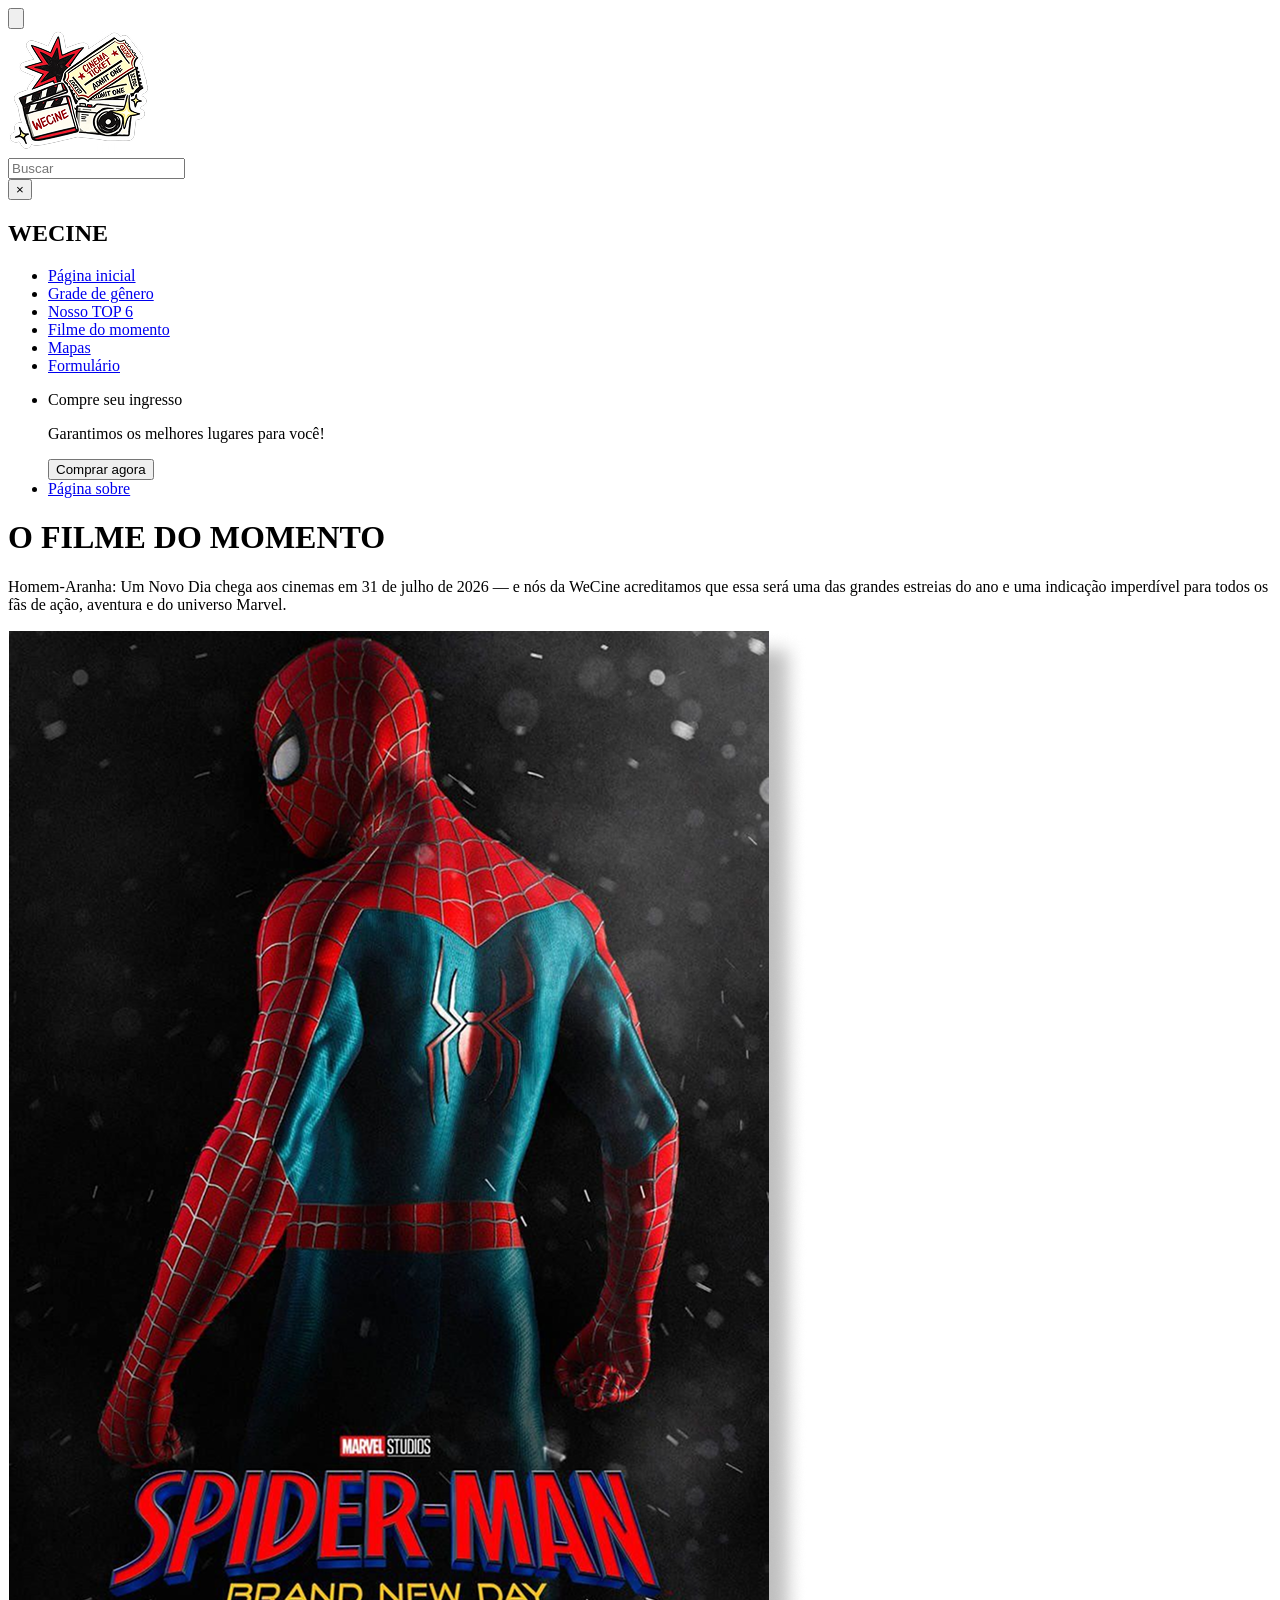
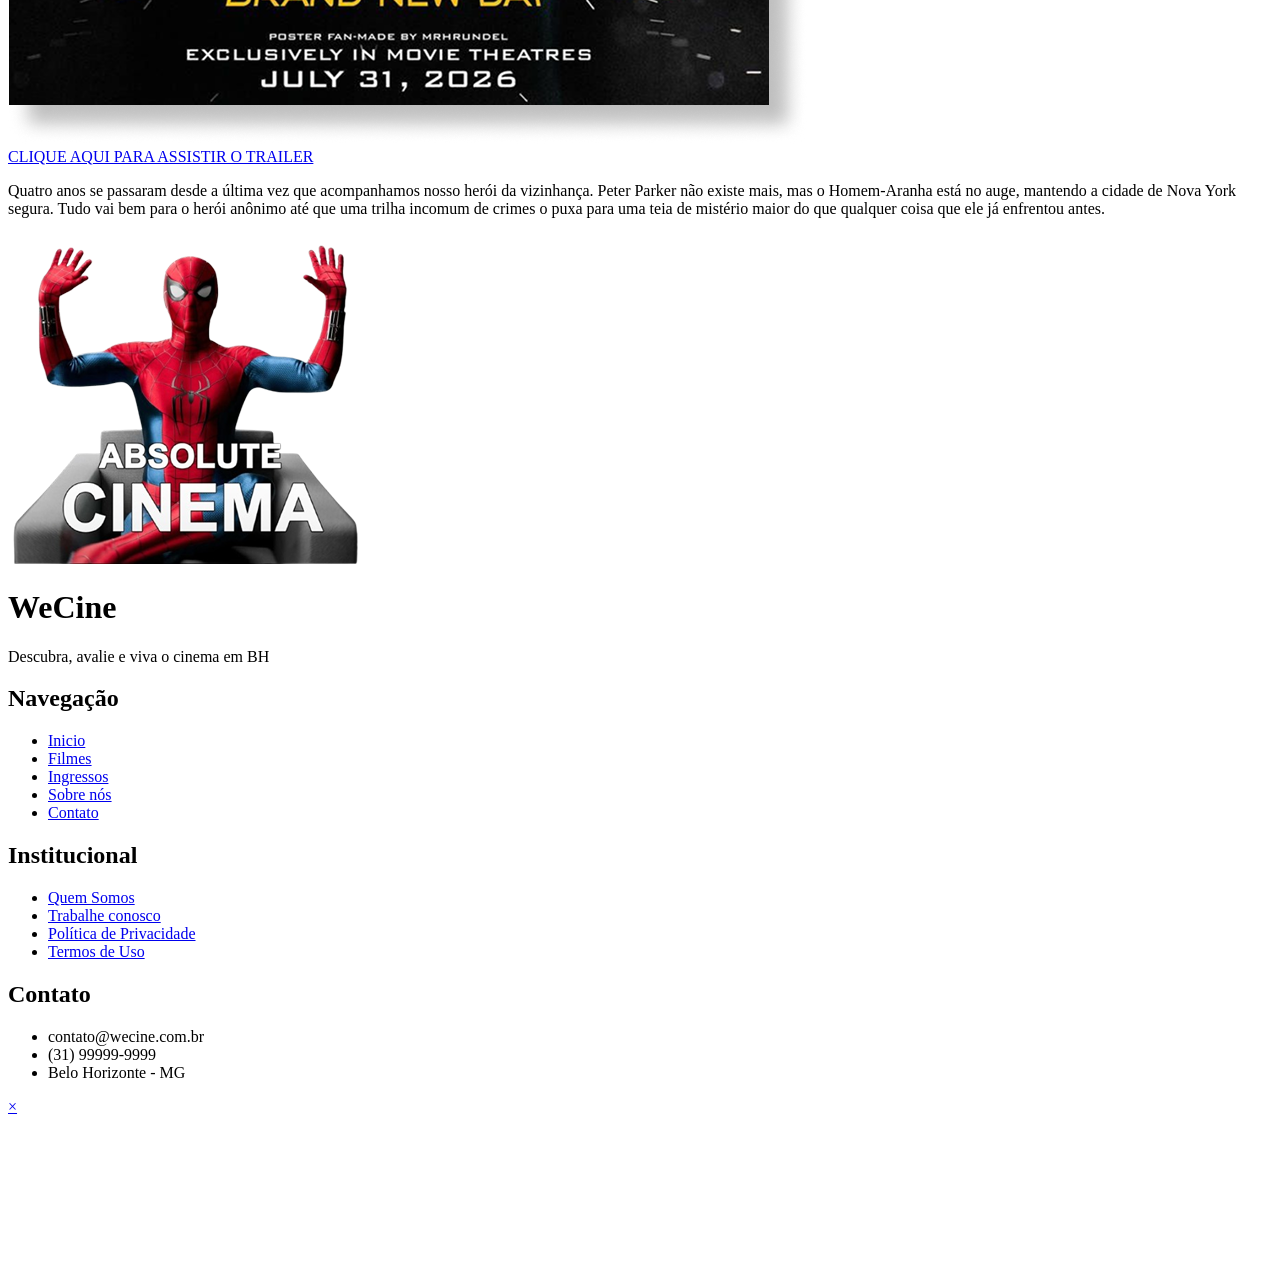
==== pages/filme-do-momento.html @ 825967c8 "Rename film-do-momento.html to filme-do-momento.html" ====
<!--
    Autor da página: Arthur Rodrigues
-->

<!DOCTYPE html>
<html lang="pt-BR">

<head>
    <meta charset="UTF-8">
    <meta name="viewport" content="width=device-width, initial-scale=1.0">
    <title>WeCine - Homem-Aranha: Um Novo Dia</title>
    <link rel="icon" href="../images/logo.png">
    <link rel="stylesheet" href="../css/filme-do-momento.css">
    <link rel="preconnect" href="https://fonts.googleapis.com">
    <link rel="preconnect" href="https://fonts.gstatic.com" crossorigin>
    <link
        href="https://fonts.googleapis.com/css2?family=Barlow:ital,wght@0,100;0,200;0,300;0,400;0,500;0,600;0,700;0,800;0,900;1,100;1,200;1,300;1,400;1,500;1,600;1,700;1,800;1,900&family=Montserrat:ital,wght@0,100..900;1,100..900&family=Work+Sans:ital,wght@0,100..900;1,100..900&display=swap"
        rel="stylesheet">
</head>

<body>
    <div class="desktop-container">

        <header id="menu">
            <nav id="menu-nav" aria-label="Navegação principal">
                <div>
                    <button id="btn-menu" role="button" aria-label="Abrir menu">
                        <svg xmlns="http://www.w3.org/2000/svg" viewBox="0 0 448 512" aria-hidden="true">
                            <path fill="rgb(255, 255, 255)"
                                d="M0 96C0 78.3 14.3 64 32 64l384 0c17.7 0 32 14.3 32 32s-14.3 32-32 32L32 128C14.3 128 0 113.7 0 96zM0 256c0-17.7 14.3-32 32-32l384 0c17.7 0 32 14.3 32 32s-14.3 32-32 32L32 288c-17.7 0-32-14.3-32-32zM448 416c0 17.7-14.3 32-32 32L32 448c-17.7 0-32-14.3-32-32s14.3-32 32-32l384 0c17.7 0 32 14.3 32 32z" />
                        </svg>
                    </button>
                </div>
                <div id="logo-div">
                    <a href="../index.html"><img id="logo" src="../images/logo.png" alt="Logo do site"></a>
                </div>
                <div id="busca">
                    <div>
                        <input id="search-input" type="search" placeholder="Buscar">
                    </div>
                </div>
            </nav>
        </header>

        <aside id="menu-lateral">
            <div id="menu-lateral-content">
                <button id="btn-fechar">&times;</button>
                <h1>WECINE</h1>
                <nav>
                    <ul>
                        <li><a href="../index.html">Página inicial</a></li>
                        <li><a href="grid.html">Grade de gênero</a></li>
                        <li><a href="tabela.html">Nosso TOP 6</a></li>
                        <li><a href="filme-do-momento.html">Filme do momento</a></li>
                        <li><a href="mapas.html">Mapas</a></li>
                        <li><a href="formulario.html">Formulário</a></li>
                        <li>
                            <div class="compra-container">
                                <p class="compra-titulo">Compre seu ingresso</p>
                                <p class="compra-descricao">Garantimos os melhores lugares para você!</p>
                                <button class="btn-comprar">Comprar agora</button>
                            </div>
                        </li>
                        <li><a href="sobre.html">Página sobre</a></li>
                    </ul>
                </nav>
            </div>
        </aside>

        <main class="main-content">
            <div class="bg-images">
                <div class="bg-top" style="background-image: url('../images/image 48.png');"></div>
                <div class="bg-mid" style="background-image: url('../images/image 53.png');"></div>
                <div class="bg-bot" style="background-image: url('../images/image 51.png');"></div>
            </div>

            <div class="content-overlay">
                <div class="left-col">
                    <h1 class="title">O FILME DO MOMENTO</h1>
                    <p class="desc">Homem-Aranha: Um Novo Dia chega aos cinemas em 31 de julho de 2026 — e nós da WeCine
                        acreditamos que essa será uma das grandes estreias do ano e uma indicação imperdível para todos
                        os fãs de ação, aventura e do universo Marvel.</p>

                    <div class="poster-card">
                        <img src="../images/image 54.png" class="poster-img">
                        <div class="btn-trailer">
                            <a href="#trailer-modal">CLIQUE AQUI PARA ASSISTIR O TRAILER</a>
                        </div>
                    </div>

                    <p class="synopsis">Quatro anos se passaram desde a última vez que acompanhamos nosso herói da
                        vizinhança. Peter Parker não existe mais, mas o Homem-Aranha está no auge, mantendo a cidade de
                        Nova York segura. Tudo vai bem para o herói anônimo até que uma trilha incomum de crimes o puxa
                        para uma teia de mistério maior do que qualquer coisa que ele já enfrentou antes.</p>
                </div>

                <div class="right-col">
                    <img src="../images/image 56.png" class="absolute-cinema-img">
                </div>
            </div>
        </main>

        <footer>
            <div id="footer-div">
                <div id="div-logo">
                    <h1>WeCine</h1>
                    <span>
                        Descubra, avalie e viva o cinema em BH
                    </span>
                </div>
                <div id="footer-links">
                    <div>
                        <span>
                            <h2>Navegação</h2>
                        </span>
                        <span>
                            <ul>
                                <li><a href="#">Inicio</a></li>
                                <li><a href="#">Filmes</a></li>
                                <li><a href="#">Ingressos</a></li>
                                <li><a href="#">Sobre nós</a></li>
                                <li><a href="#">Contato</a></li>
                            </ul>
                        </span>
                    </div>
                    <div id="institucional">
                        <span>
                            <h2>Institucional</h2>
                        </span>
                        <span>
                            <ul>
                                <li><a href="#">Quem Somos</a></li>
                                <li><a href="#">Trabalhe conosco</a></li>
                                <li><a href="#">Política de Privacidade</a></li>
                                <li><a href="#">Termos de Uso</a></li>
                            </ul>
                        </span>
                    </div>
                    <div>
                        <span>
                            <h2>Contato</h2>
                        </span>
                        <span>
                            <ul>
                                <li>contato@wecine.com.br</li>
                                <li>(31) 99999-9999</li>
                                <li>Belo Horizonte - MG</li>
                            </ul>
                        </span>
                    </div>
                </div>
            </div>
        </footer>
    </div>

    <div id="trailer-modal" class="modal-backdrop">
        <a href="#" class="modal-close-overlay"></a>
        <div class="modal-content">
            <a href="#" id="close-modal" class="close-btn">&times;</a>
            <div class="iframe-container">
                <iframe id="trailer-iframe" src="https://www.youtube.com/embed/PlulyWs1kS4" frameborder="0"
                    allow="accelerometer; autoplay; clipboard-write; encrypted-media; gyroscope; picture-in-picture"
                    allowfullscreen></iframe>
            </div>
        </div>
    </div>

    <script src="../js/filme-do-momento.js"></script>
</body>

</html>
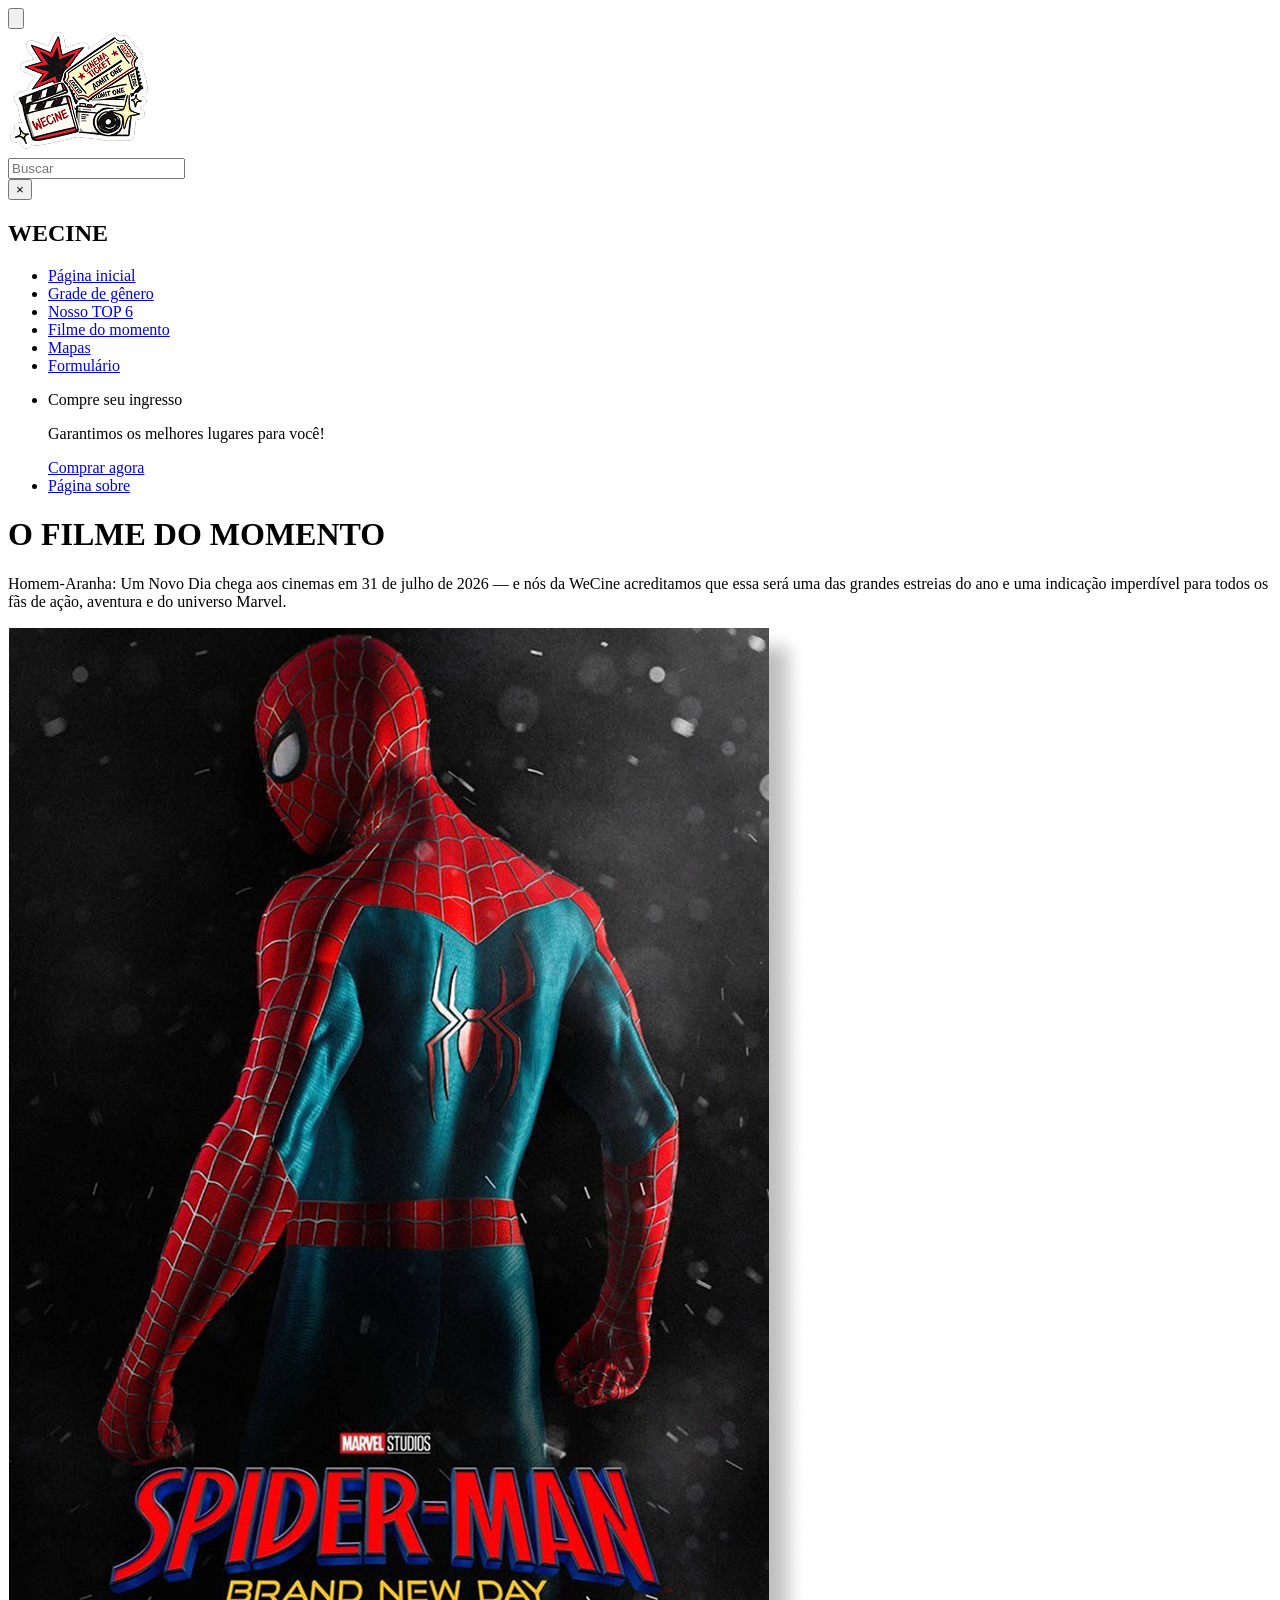
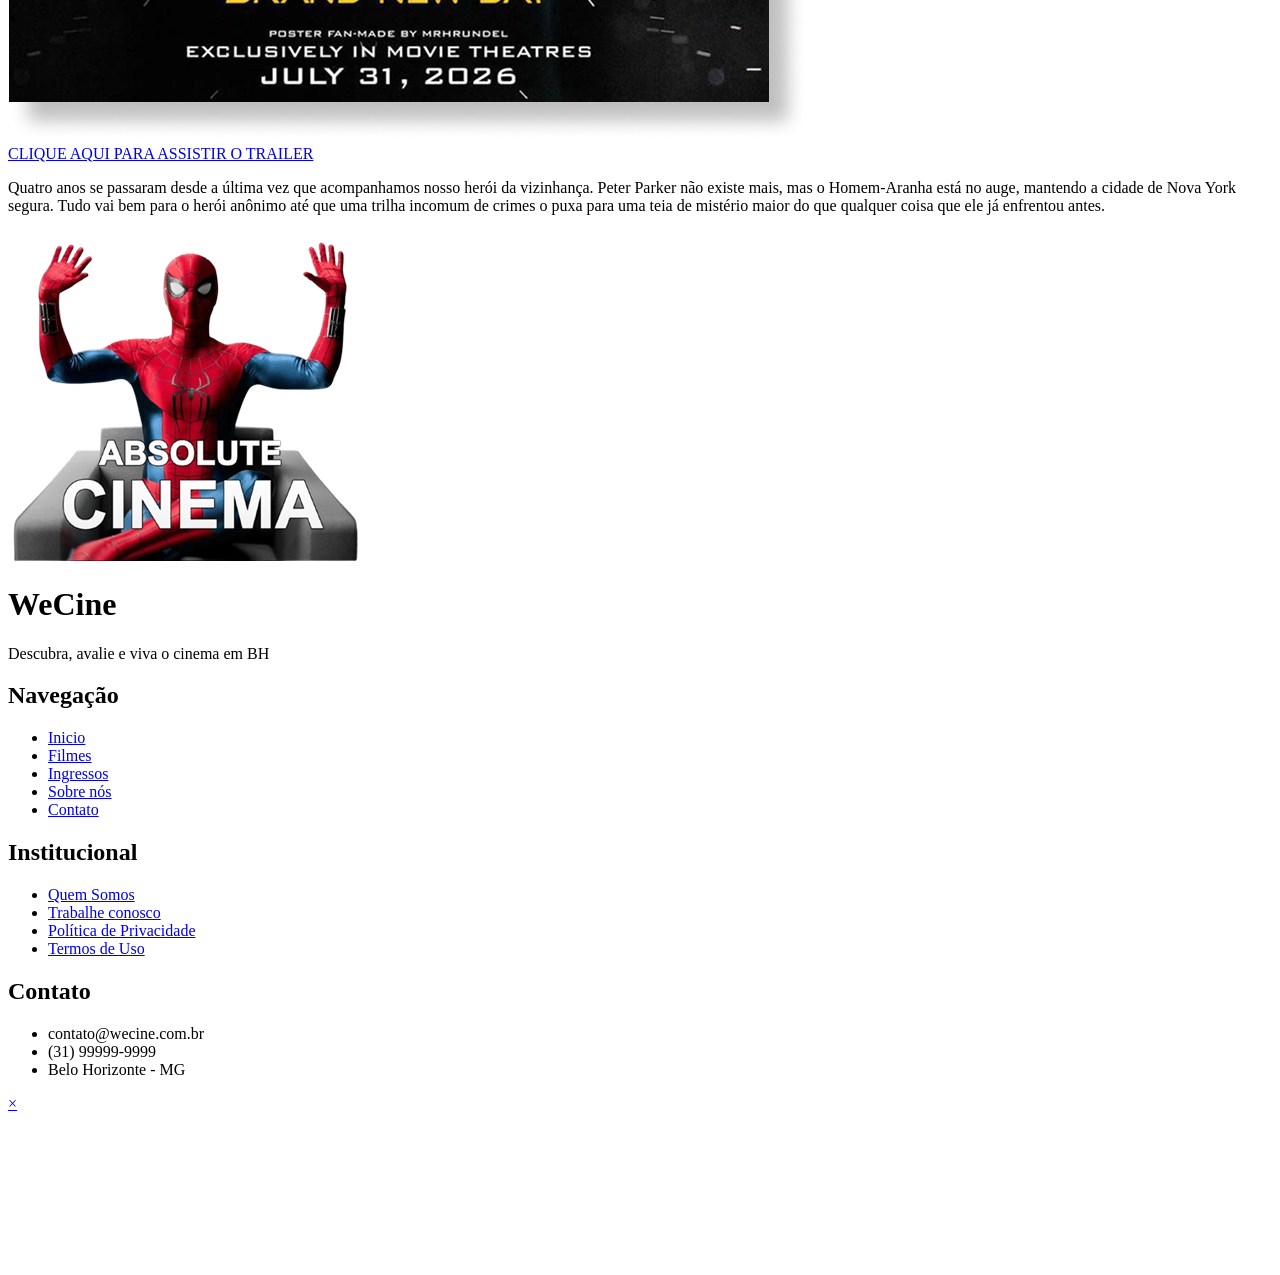
==== commit fdeb3144: "Restore HTML structure and author comment" ====
--- a/pages/filme-do-momento.html
+++ b/pages/filme-do-momento.html
@@ -58,7 +58,7 @@
                             <div class="compra-container">
                                 <p class="compra-titulo">Compre seu ingresso</p>
                                 <p class="compra-descricao">Garantimos os melhores lugares para você!</p>
-                                <button class="btn-comprar">Comprar agora</button>
+                                <a class="btn-comprar" href="ingressos.html">Comprar agora</a>
                             </div>
                         </li>
                         <li><a href="sobre.html">Página sobre</a></li>
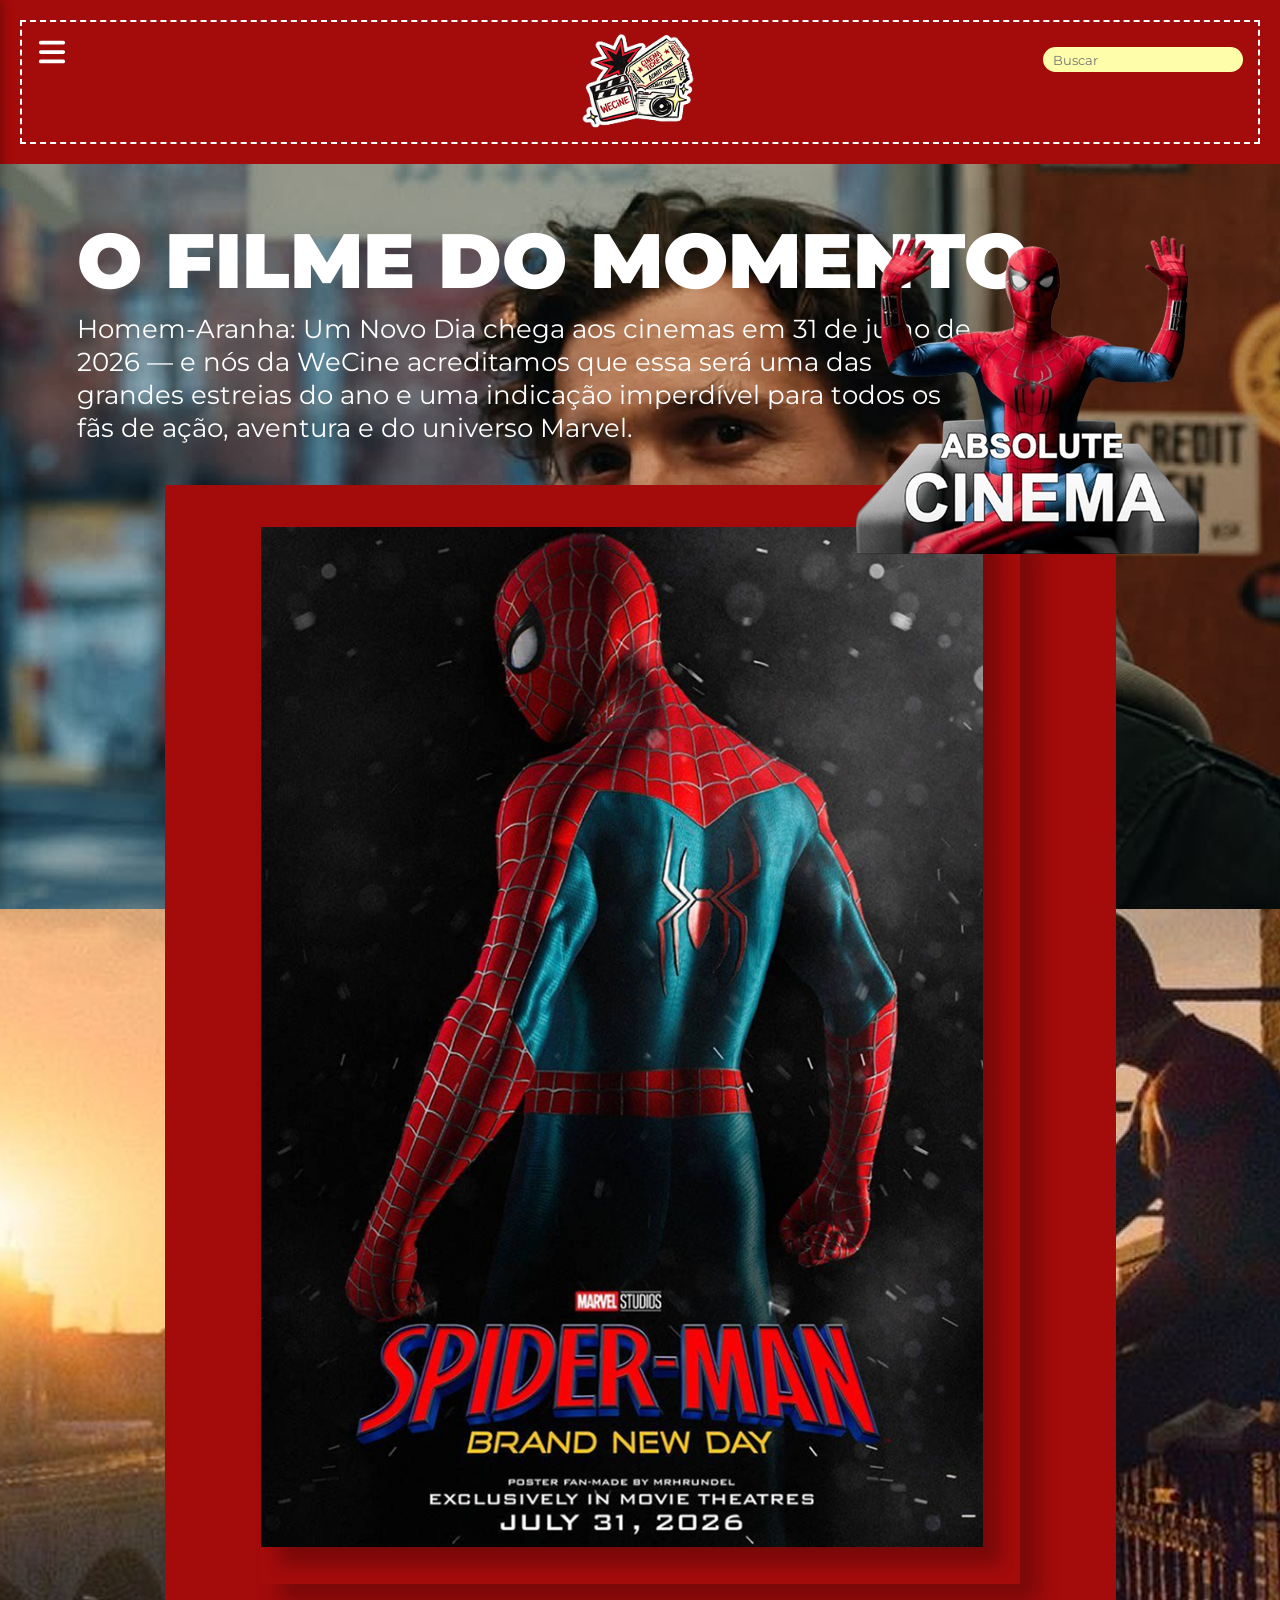
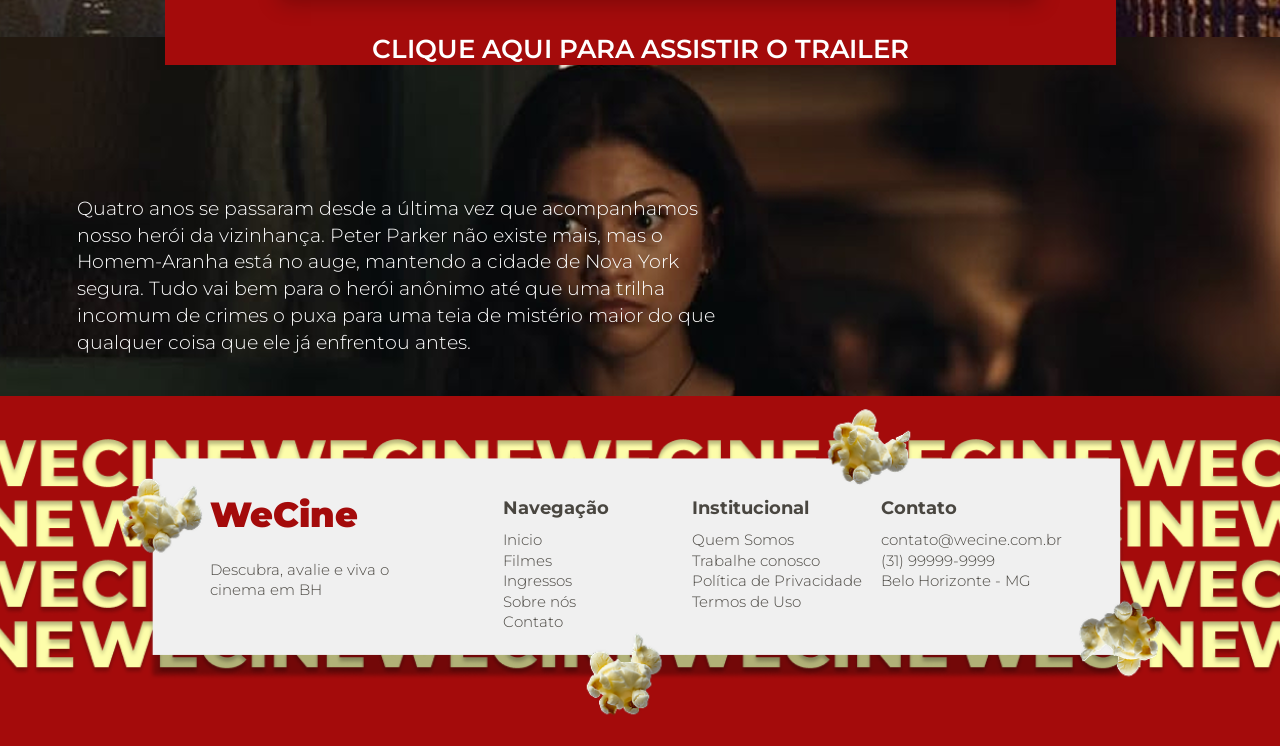
==== commit 13bfbd58: "Restore author comment and clean HTML structure" ====
--- a/pages/filme-do-momento.html
+++ b/pages/filme-do-momento.html
@@ -13,9 +13,7 @@
     <link rel="stylesheet" href="../css/filme-do-momento.css">
     <link rel="preconnect" href="https://fonts.googleapis.com">
     <link rel="preconnect" href="https://fonts.gstatic.com" crossorigin>
-    <link
-        href="https://fonts.googleapis.com/css2?family=Barlow:ital,wght@0,100;0,200;0,300;0,400;0,500;0,600;0,700;0,800;0,900;1,100;1,200;1,300;1,400;1,500;1,600;1,700;1,800;1,900&family=Montserrat:ital,wght@0,100..900;1,100..900&family=Work+Sans:ital,wght@0,100..900;1,100..900&display=swap"
-        rel="stylesheet">
+    <link href="https://fonts.googleapis.com/css2?family=Barlow:ital,wght@0,100;0,200;0,300;0,400;0,500;0,600;0,700;0,800;0,900;1,100;1,200;1,300;1,400;1,500;1,600;1,700;1,800;1,900&family=Montserrat:ital,wght@0,100..900;1,100..900&family=Work+Sans:ital,wght@0,100..900;1,100..900&display=swap" rel="stylesheet">
 </head>
 
 <body>
@@ -48,20 +46,20 @@
                 <h1>WECINE</h1>
                 <nav>
                     <ul>
-                        <li><a href="../index.html">Página inicial</a></li>
-                        <li><a href="grid.html">Grade de gênero</a></li>
-                        <li><a href="tabela.html">Nosso TOP 6</a></li>
-                        <li><a href="filme-do-momento.html">Filme do momento</a></li>
-                        <li><a href="mapas.html">Mapas</a></li>
-                        <li><a href="formulario.html">Formulário</a></li>
+                        <li class="menu-item"><a href="../index.html">Página inicial</a></li>
+                        <li class="menu-item"><a href="grid.html">Grade de gênero</a></li>
+                        <li class="menu-item"><a href="tabela.html">Nosso TOP 6</a></li>
+                        <li class="menu-item"><a href="filme-do-momento.html">Filme do momento</a></li>
+                        <li class="menu-item"><a href="mapas.html">Mapas</a></li>
+                        <li class="menu-item"><a href="formulario.html">Formulário</a></li>
                         <li>
                             <div class="compra-container">
                                 <p class="compra-titulo">Compre seu ingresso</p>
                                 <p class="compra-descricao">Garantimos os melhores lugares para você!</p>
-                                <a class="btn-comprar" href="ingressos.html">Comprar agora</a>
+                                <a href="ingressos.html" class="btn-comprar"><b>Comprar agora</b></a>
                             </div>
                         </li>
-                        <li><a href="sobre.html">Página sobre</a></li>
+                        <li class="menu-item"><a href="sobre.html">Página sobre</a></li>
                     </ul>
                 </nav>
             </div>
--- a/css/filme-do-momento.css
+++ b/css/filme-do-momento.css
@@ -0,0 +1,766 @@
+* {
+    margin: 0;
+    padding: 0;
+    box-sizing: border-box;
+    outline: none;
+    font-family: "Montserrat", sans-serif;
+}
+
+body {
+    background: #FDFDAA;
+    display: flex;
+    flex-direction: column;
+    min-height: 100vh;
+    color: #FFFFFF;
+}
+
+a {
+    text-decoration: none;
+    color: inherit;
+}
+
+a:hover {
+    color: #A40B0B;
+}
+
+.desktop-container {
+    width: 100%;
+    background: #FDFDAA;
+    position: relative;
+    overflow: hidden;
+    flex-grow: 1;
+    display: flex;
+    flex-direction: column;
+}
+
+#menu {
+    min-height: 160px;
+    height: auto;
+    width: 100%;
+    background-color: #A40B0B;
+    padding: 20px;
+    margin: 0;
+    z-index: 99;
+}
+
+#logo {
+    height: 100%;
+    max-height: 100px;
+    object-fit: contain;
+    margin-top: 10px;
+    margin-bottom: 10px;
+}
+
+#logo-div {
+    display: flex;
+    justify-content: center;
+    align-items: center;
+}
+
+#menu-nav {
+    width: 100%;
+    height: 100%;
+    display: grid;
+    grid-template-columns: 1fr 1fr 1fr;
+    border: dashed 2px white;
+}
+
+#menu-nav svg {
+    color: white;
+    width: 30px;
+    height: 30px;
+    margin: 15px;
+}
+
+#busca {
+    display: flex;
+    justify-content: right;
+    align-items: top;
+}
+
+#busca div {
+    width: 200px;
+    margin-top: 25px;
+    margin-right: 15px;
+    height: min-content;
+    padding-left: 10px;
+    padding-right: 5px;
+    background-color: #FDFDAA;
+    border-radius: 25px;
+    overflow: hidden;
+}
+
+#busca div input {
+    font-family: "Montserrat", sans-serif;
+    background-color: transparent;
+    border: none !important;
+    height: 25px;
+    width: 100%;
+    outline-offset: 0;
+    appearance: none;
+    -webkit-appearance: none;
+}
+
+#busca div input:-webkit-autofill,
+#busca div input:-webkit-autofill:hover,
+#busca div input:-webkit-autofill:focus {
+    -webkit-box-shadow: 0 0 0px 1000px #FDFDAA inset;
+    -webkit-text-fill-color: #333 !important;
+    transition: background-color 5000s ease-in-out 0s;
+}
+
+#busca div input::-webkit-search-decoration,
+#busca div input::-webkit-search-cancel-button,
+#busca div input::-webkit-search-results-button,
+#busca div input::-webkit-search-results-decoration {
+    display: none;
+}
+
+#menu-lateral {
+    position: fixed;
+    top: 0;
+    left: -350px;
+    width: 350px;
+    height: 100vh;
+    background-color: #A40B0B;
+    box-shadow: 2px 0 10px rgba(0, 0, 0, 0.3);
+    transition: left 0.3s ease;
+    z-index: 1000;
+    overflow-y: auto;
+}
+
+#menu-lateral.ativo {
+    left: 0;
+}
+
+#menu-lateral-content {
+    padding: 30px 20px;
+    color: white;
+}
+
+#btn-fechar {
+    position: absolute;
+    top: 15px;
+    right: 20px;
+    background: none;
+    border: none;
+    color: white;
+    font-size: 40px;
+    cursor: pointer;
+    padding: 0;
+}
+
+#menu-lateral h1 {
+    color: #FDFDAA;
+    font-size: 32px;
+    text-align: center;
+    margin: 20px 0 30px;
+    font-weight: 900;
+    letter-spacing: 2px;
+}
+
+#menu-lateral nav ul {
+    list-style: none;
+    padding: 0;
+    margin: 0;
+}
+
+#menu-lateral nav ul li {
+    margin: 0;
+    border-bottom: 1px solid rgba(255, 253, 170, 0.2);
+}
+
+#menu-lateral nav ul li a {
+    display: block;
+    color: white;
+    text-decoration: none;
+    padding: 15px;
+    font-weight: 500;
+    font-size: 16px;
+    transition: all 0.3s ease;
+}
+
+#menu-lateral nav ul li a:hover {
+    background-color: rgba(255, 253, 170, 0.1);
+    color: #FDFDAA;
+    padding-left: 25px;
+}
+
+.compra-container {
+    padding: 20px 15px;
+    background: rgba(255, 253, 170, 0.1);
+    border: 2px solid #FDFDAA;
+    border-radius: 10px;
+    margin: 15px 0;
+    text-align: center;
+}
+
+.compra-titulo {
+    color: white;
+    font-weight: 700;
+    font-size: 16px;
+    margin: 0 0 8px;
+}
+
+.compra-descricao {
+    color: rgba(255, 253, 170, 0.7);
+    font-size: 12px;
+    margin: 0 0 15px;
+    font-weight: 400;
+}
+
+.btn-comprar {
+    background-color: #FDFDAA;
+    color: #A40B0B;
+    border: none;
+    padding: 10px 30px;
+    border-radius: 25px;
+    font-weight: 700;
+    cursor: pointer;
+    transition: all 0.3s ease;
+    font-size: 14px;
+}
+
+.btn-comprar:hover {
+    background-color: white;
+    transform: scale(1.05);
+    box-shadow: 0 4px 12px rgba(0, 0, 0, 0.2);
+}
+
+img {
+    max-width: 100%;
+    height: auto;
+    display: block;
+}
+
+button {
+    background: none;
+    border: none;
+    cursor: pointer;
+}
+
+.main-content {
+    position: relative;
+    width: 100%;
+    min-height: 100vh;
+    flex-grow: 1;
+}
+
+.bg-images {
+    position: absolute;
+    width: 100%;
+    height: 100%;
+    z-index: 1;
+}
+
+.bg-top {
+    width: 100%;
+    height: 745px;
+    background-size: cover;
+    background-position: center;
+}
+
+.bg-mid {
+    width: 100%;
+    height: 830px;
+    background-size: cover;
+    background-position: center;
+}
+
+.bg-bot {
+    width: 100%;
+    height: 745px;
+    background-size: cover;
+    background-position: center;
+    margin-top: -102px;
+}
+
+.content-overlay {
+    position: relative;
+    z-index: 2;
+    padding: 57px 57px 0;
+    display: flex;
+    justify-content: space-between;
+    flex-wrap: wrap;
+    gap: 40px;
+}
+
+.left-col {
+    width: 100%;
+    max-width: 100%;
+    margin: 0 auto;
+    display: flex;
+    flex-direction: column;
+}
+
+.title {
+    position: relative;
+    z-index: 1;
+    font-weight: 900;
+    font-size: clamp(4rem, 6vw, 120px);
+    line-height: 1.05;
+    width: 100%;
+    max-width: 100%;
+    margin-left: 20px;
+}
+
+.desc {
+    font-weight: 400;
+    font-size: clamp(1.25rem, 2vw, 30px);
+    line-height: 1.3;
+    width: 100%;
+    max-width: 900px;
+    margin-top: 10px;
+    margin-left: 20px;
+    margin-right: 50px;
+}
+
+.poster-card {
+    width: 90%;
+    max-width: 951px;
+    height: auto;
+    background: #A40B0B;
+    margin: 40px auto 0;
+    display: flex;
+    flex-direction: column;
+    align-items: center;
+    align-self: center;
+    padding-top: 41px;
+    position: relative;
+}
+
+.poster-img {
+    width: 100%;
+    max-width: 760px;
+    height: auto;
+    object-fit: cover;
+    box-shadow: 19px 19px 20px rgba(0, 0, 0, 0.25);
+}
+
+.btn-trailer {
+    font-weight: 600;
+    font-size: clamp(1.3rem, 2vw, 30px);
+    line-height: 1.2;
+    margin-top: 50px;
+    cursor: pointer;
+}
+
+.btn-trailer a:hover {
+    color: #FDFDAA;
+}
+
+.synopsis {
+    font-weight: 300;
+    font-size: clamp(1rem, 1.5vw, 24px);
+    line-height: 1.4;
+    width: auto;
+    max-width: 650px;
+    margin-top: 130px;
+    margin-left: 20px;
+}
+
+.right-col {
+    position: absolute;
+    right: 5%;
+    top: 60px;
+    z-index: 2;
+}
+
+.absolute-cinema-img {
+    position: relative;
+    z-index: 2;
+    width: 366px;
+    max-width: 100%;
+    height: auto;
+    object-fit: contain;
+}
+
+footer {
+    width: 100%;
+    height: 350px;
+    background-image: url('../images/footer.png');
+    background-size: cover;
+    background-repeat: no-repeat;
+    background-position: center;
+    display: flex;
+    flex-direction: row;
+    justify-content: center;
+    align-items: center;
+    font-family: "Montserrat", sans-serif;
+    margin-top: 40px;
+    flex-shrink: 0;
+    padding-top: 25px;
+    z-index: 99;
+}
+
+footer h1 {
+    font-weight: 900;
+    color: #A40B0B;
+    font-size: 2.2rem;
+    margin: 0 0 5px 0;
+    line-height: 1.1;
+}
+
+footer h2 {
+    font-weight: 700;
+    font-size: large;
+    color: #494640;
+    margin: 0 0 10px 0;
+}
+
+footer span {
+    color: #494640;
+    font-weight: 300;
+    font-size: 0.95rem;
+    display: block;
+    line-height: 1.35;
+}
+
+#div-logo span {
+    margin-top: 25px;
+    width: 90%;
+}
+
+#footer-div {
+    display: grid;
+    grid-template-columns: 0.6fr 1.4fr;
+    height: 175px;
+    justify-content: space-between;
+    width: 100%;
+    max-width: 960px;
+    padding: 0 50px;
+    align-items: flex-start;
+}
+
+#footer-links {
+    margin-left: 35px;
+    display: grid;
+    grid-template-columns: repeat(3, 1fr);
+}
+
+#footer-links ul {
+    list-style: none;
+    padding: 0;
+    margin: 0;
+}
+
+#footer-links ul li {
+    margin: 0 !important;
+    padding: 0 !important;
+    line-height: 1.35;
+}
+
+#footer-links a {
+    text-decoration: none;
+    color: #494640;
+    font-size: 0.95rem;
+    transition: color 0.3s ease;
+}
+
+#footer-links a:hover {
+    color: #A40B0B;
+}
+
+.modal-backdrop {
+    position: fixed;
+    top: 0;
+    left: 0;
+    width: 100vw;
+    height: 100vh;
+    background: rgba(0, 0, 0, 0.75);
+    backdrop-filter: blur(12px);
+    -webkit-backdrop-filter: blur(12px);
+    display: flex;
+    justify-content: center;
+    align-items: center;
+    z-index: 10000;
+    opacity: 0;
+    pointer-events: none;
+    transition: opacity 0.4s cubic-bezier(0.25, 0.8, 0.25, 1);
+}
+
+.modal-backdrop:target {
+    opacity: 1;
+    pointer-events: all;
+}
+
+.modal-close-overlay {
+    position: absolute;
+    top: 0;
+    left: 0;
+    width: 100%;
+    height: 100%;
+    cursor: default;
+    z-index: 10001;
+}
+
+.modal-content {
+    position: relative;
+    width: 90%;
+    max-width: 960px;
+    background: #000000;
+    border-radius: 16px;
+    box-shadow: 0 25px 50px -12px rgba(0, 0, 0, 0.8);
+    overflow: hidden;
+    transform: scale(0.9) translateY(20px);
+    transition: transform 0.4s cubic-bezier(0.25, 0.8, 0.25, 1);
+    border: 1px solid rgba(255, 255, 255, 0.1);
+    z-index: 10002;
+}
+
+.modal-backdrop:target .modal-content {
+    transform: scale(1) translateY(0);
+}
+
+.iframe-container {
+    position: relative;
+    width: 100%;
+    padding-top: 56.25%;
+}
+
+.iframe-container iframe {
+    position: absolute;
+    top: 0;
+    left: 0;
+    width: 100%;
+    height: 100%;
+    border: none;
+}
+
+.close-btn {
+    position: absolute;
+    top: 15px;
+    right: 15px;
+    background: rgba(0, 0, 0, 0.6);
+    border: 1px solid rgba(255, 255, 255, 0.25);
+    color: #ffffff !important;
+    font-size: 28px;
+    line-height: 1;
+    width: 40px;
+    height: 40px;
+    border-radius: 50%;
+    cursor: pointer;
+    display: flex;
+    justify-content: center;
+    align-items: center;
+    z-index: 10003;
+    text-decoration: none;
+    transition: background 0.3s ease, color 0.3s ease, transform 0.2s ease, border-color 0.3s ease;
+}
+
+.close-btn:hover {
+    background: #ffffff !important;
+    color: #000000 !important;
+    border-color: #ffffff;
+    transform: scale(1.08);
+}
+
+.close-btn:active {
+    transform: scale(0.95);
+}
+
+@media (max-width: 1100px) {
+    .right-col {
+        position: relative;
+        order: -1;
+        width: 100%;
+        display: flex;
+        justify-content: center;
+        margin-bottom: 30px;
+    }
+}
+
+@media (max-width: 980px) {
+    .content-overlay {
+        flex-direction: column;
+        align-items: center;
+        padding: 45px 24px 0;
+    }
+
+    .right-col {
+        position: relative;
+        order: -1;
+        right: auto;
+        top: auto;
+        width: 100%;
+        display: flex;
+        justify-content: center;
+        margin-bottom: 30px;
+    }
+
+    .left-col {
+        align-items: center;
+        text-align: center;
+    }
+
+    .title {
+        margin-bottom: 20px;
+    }
+
+    .desc {
+        margin-left: 0;
+        max-width: 100%;
+    }
+
+    .poster-card {
+        max-width: 100%;
+        padding: 30px 20px 41px;
+    }
+
+    .synopsis {
+        margin-top: 40px;
+        max-width: 900px;
+        margin-left: 0;
+    }
+}
+
+@media (max-width: 768px) {
+    #menu {
+        display: flex !important;
+        flex-direction: column !important;
+        align-items: center !important;
+        justify-content: center !important;
+        padding: 20px 0 !important;
+        min-height: auto;
+    }
+
+    #menu-nav {
+        display: flex;
+        flex-direction: column;
+        align-items: center;
+        border: none;
+    }
+
+    #menu-nav svg:first-child {
+        width: 24px;
+        height: 24px;
+        margin-bottom: 15px;
+        order: 1;
+    }
+
+    #logo-div {
+        order: 2;
+        margin-bottom: 20px;
+    }
+
+    #logo {
+        max-width: 150px;
+        height: auto;
+    }
+
+    .left-col {
+        text-align: justify;
+    }
+
+    .left-col .title {
+        text-align: center;
+    }
+
+    .synopsis {
+        margin: 40px auto 0;
+        max-width: 100%;
+    }
+
+    #busca {
+        order: 3;
+        justify-content: center;
+        width: 100%;
+    }
+
+    #busca div {
+        width: 70%;
+        max-width: 250px;
+        margin: 0 auto;
+        text-align: center;
+    }
+
+    #busca div input {
+        padding: 8px 10px;
+        font-size: 14px;
+        height: auto;
+        width: 100%;
+        box-sizing: border-box;
+    }
+
+    footer {
+        background-image: none !important;
+        background-color: #A40B0B !important;
+        height: auto !important;
+        padding: 45px 24px !important;
+        display: block !important;
+    }
+
+    #footer-div {
+        grid-template-columns: 1fr !important;
+        height: auto !important;
+        gap: 35px !important;
+        padding: 0 !important;
+    }
+
+    footer h1 {
+        color: #FDFDAA !important;
+        font-size: 2.6rem !important;
+    }
+
+    footer h2 {
+        color: #ffffff !important;
+        font-size: 1.5rem !important;
+    }
+
+    footer span,
+    #footer-links a {
+        color: #ffffff !important;
+        font-size: 1.25rem !important;
+    }
+
+    #footer-links {
+        margin-left: 0 !important;
+        grid-template-columns: 1fr !important;
+        gap: 35px !important;
+    }
+}
+
+@media screen and (max-width: 480px) {
+    #menu {
+        padding: 12px 10px;
+    }
+
+    #menu-nav svg:first-child {
+        width: 22px;
+        height: 22px;
+    }
+
+    #logo {
+        max-width: 130px;
+    }
+
+    #busca div {
+        width: 65%;
+        max-width: 200px;
+    }
+
+    #busca div input {
+        padding: 6px 8px;
+        font-size: 12px;
+    }
+
+    #btn-fechar {
+        top: 10px;
+        right: 15px;
+        font-size: 35px;
+    }
+
+    #menu-lateral {
+        width: 85%;
+        left: -85%;
+    }
+
+    #menu-lateral-content {
+        padding: 20px 15px;
+    }
+
+    #menu-lateral h1 {
+        font-size: 28px;
+        margin: 15px 0 20px;
+    }
+}
